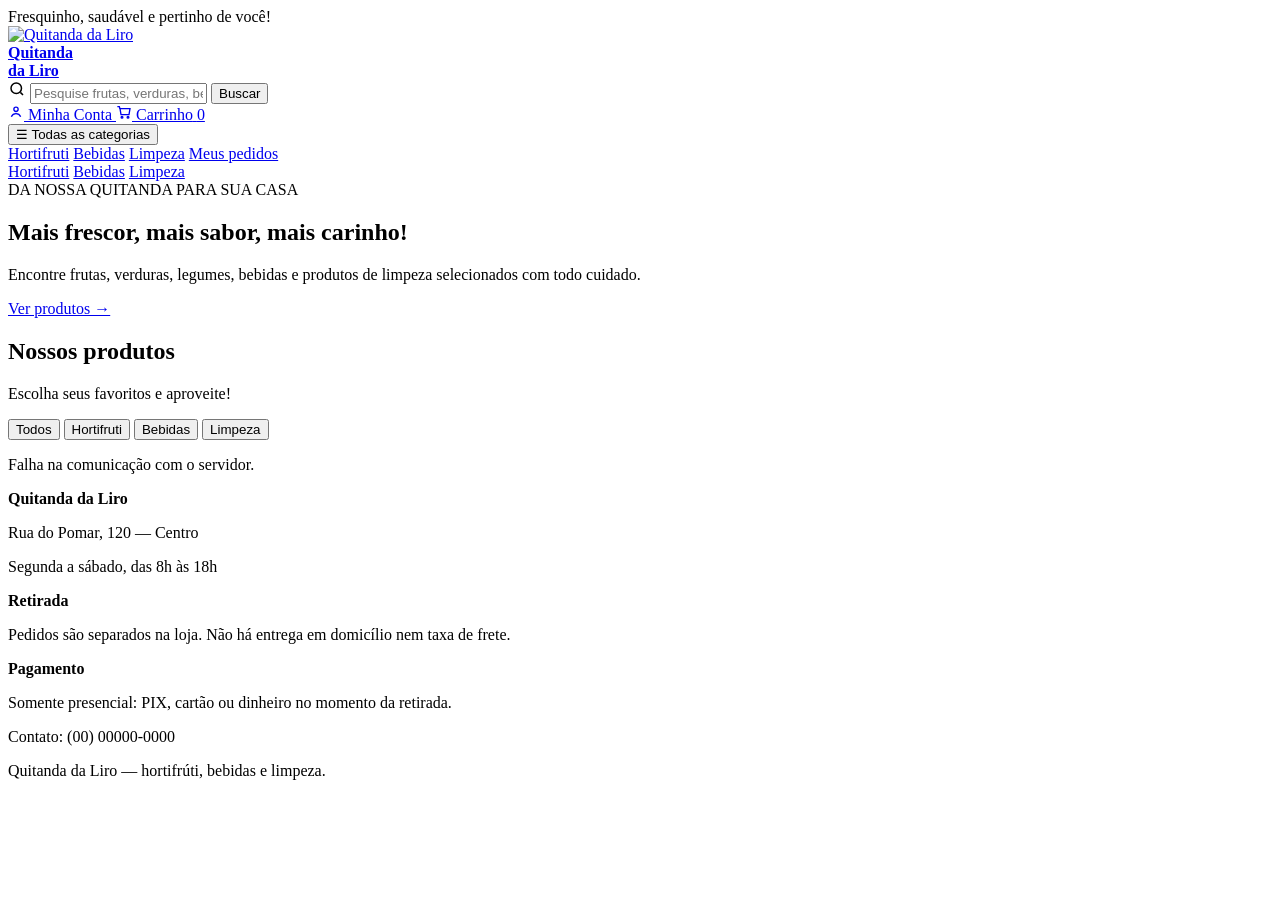
==== frontend/index.html @ e8526d79 "Update index.html" ====
<!DOCTYPE html>
<html lang="pt-BR">
<head>
  <meta charset="utf-8">
  <meta name="viewport" content="width=device-width, initial-scale=1">
  <title>Quitanda da Liro</title>
  <link rel="icon" type="image/png" href="../assets/images/logo-quitanda-liro-favicon.png">
  <link rel="stylesheet" href="css/style.css">
  <link rel="stylesheet" href="css/components.css">
  <link rel="stylesheet" href="css/responsive.css">
</head>
<body data-root="" data-page="inicio">
  <header id="site-header"></header>
  <main class="container">
    <section class="hero-banner">
      <div>
        <span class="selo-rosa">DA NOSSA QUITANDA PARA SUA CASA</span>
        <h1>Mais frescor, mais sabor, mais carinho!</h1>
        <p>Encontre frutas, verduras, legumes, bebidas e produtos de limpeza selecionados com todo cuidado.</p>
        <a class="btn-rosa" href="#produtos">Ver produtos →</a>
      </div>
      </div>
    </section>
    <section class="secao" id="produtos">
      <h2 class="titulo-secao">Nossos produtos</h2>
      <p class="sub">Escolha seus favoritos e aproveite!</p>
      <div class="filtros" id="filtros-home">
        <button type="button" data-filtro="" class="ativo">Todos</button>
        <button type="button" data-filtro="Hortifruti">Hortifruti</button>
        <button type="button" data-filtro="Bebidas">Bebidas</button>
        <button type="button" data-filtro="Limpeza">Limpeza</button>
      </div>
      <div id="destaques" class="grade"></div>
    </section>
  </main>
  <footer id="site-footer"></footer>
  <script src="js/api.js"></script>
  <script src="js/carrinho.js"></script>
  <script src="js/app.js"></script>
  <script src="js/auth.js"></script>
  <script src="js/produtos.js"></script>
  <script src="js/pedidos.js"></script>
</body>
</html>
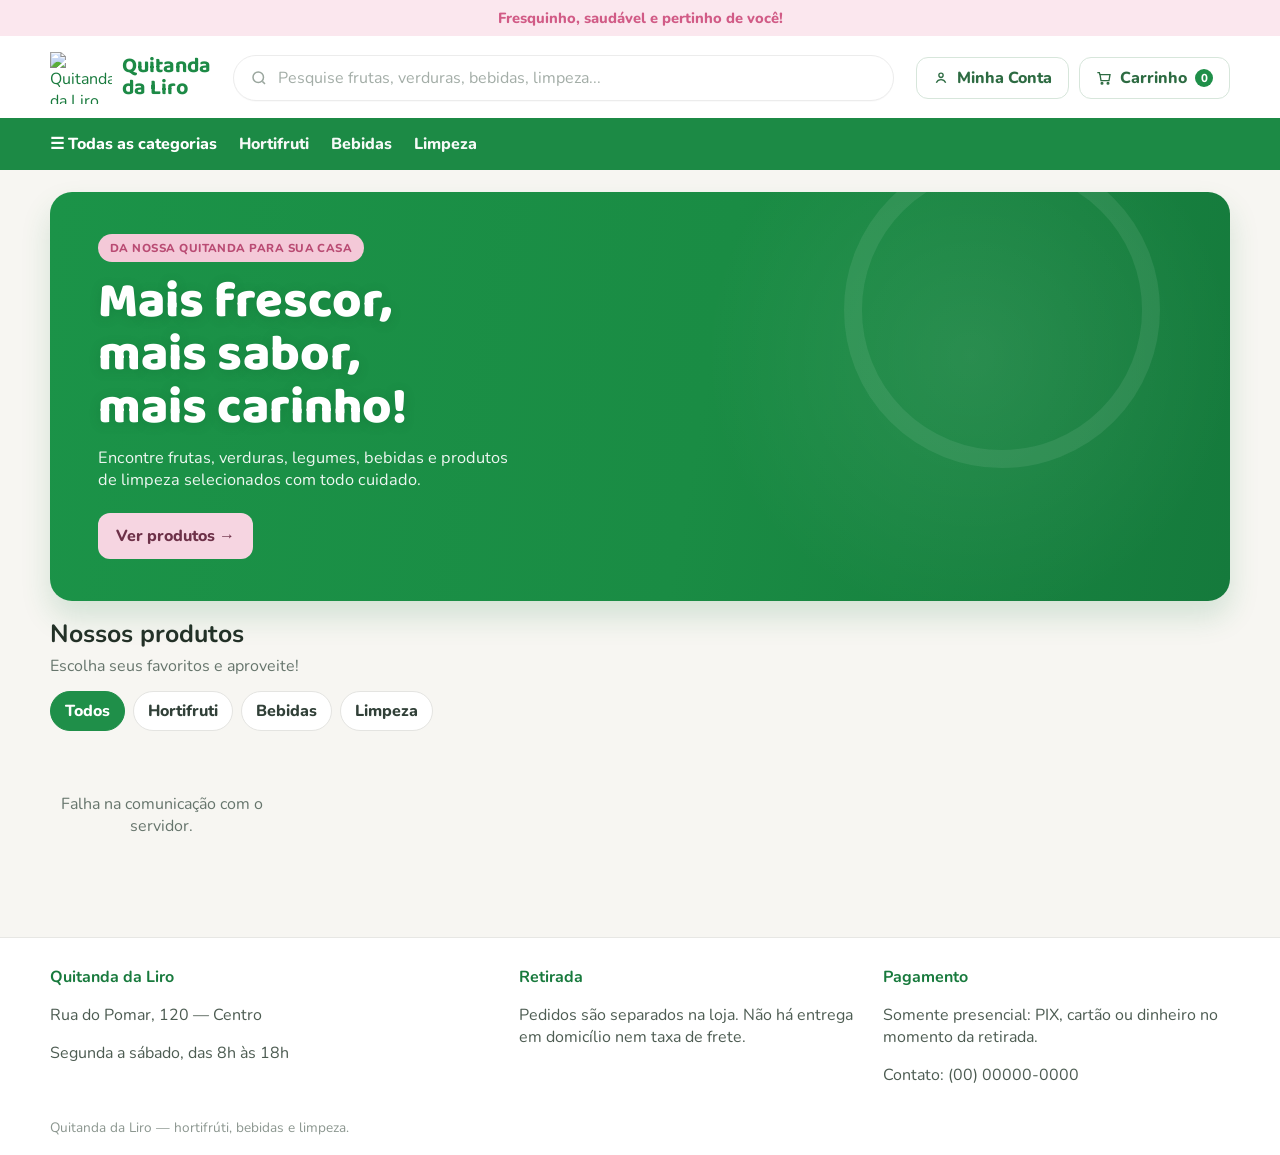
==== commit ee219673: "atualiza arquivos do frontend" ====
--- a/frontend/index.html
+++ b/frontend/index.html
@@ -1,44 +1,46 @@
-<!DOCTYPE html>
-<html lang="pt-BR">
-<head>
-  <meta charset="utf-8">
-  <meta name="viewport" content="width=device-width, initial-scale=1">
-  <title>Quitanda da Liro</title>
-  <link rel="icon" type="image/png" href="../assets/images/logo-quitanda-liro-favicon.png">
-  <link rel="stylesheet" href="css/style.css">
-  <link rel="stylesheet" href="css/components.css">
-  <link rel="stylesheet" href="css/responsive.css">
-</head>
-<body data-root="" data-page="inicio">
-  <header id="site-header"></header>
-  <main class="container">
-    <section class="hero-banner">
-      <div>
-        <span class="selo-rosa">DA NOSSA QUITANDA PARA SUA CASA</span>
-        <h1>Mais frescor, mais sabor, mais carinho!</h1>
-        <p>Encontre frutas, verduras, legumes, bebidas e produtos de limpeza selecionados com todo cuidado.</p>
-        <a class="btn-rosa" href="#produtos">Ver produtos →</a>
-      </div>
-      </div>
-    </section>
-    <section class="secao" id="produtos">
-      <h2 class="titulo-secao">Nossos produtos</h2>
-      <p class="sub">Escolha seus favoritos e aproveite!</p>
-      <div class="filtros" id="filtros-home">
-        <button type="button" data-filtro="" class="ativo">Todos</button>
-        <button type="button" data-filtro="Hortifruti">Hortifruti</button>
-        <button type="button" data-filtro="Bebidas">Bebidas</button>
-        <button type="button" data-filtro="Limpeza">Limpeza</button>
-      </div>
-      <div id="destaques" class="grade"></div>
-    </section>
-  </main>
-  <footer id="site-footer"></footer>
-  <script src="js/api.js"></script>
-  <script src="js/carrinho.js"></script>
-  <script src="js/app.js"></script>
-  <script src="js/auth.js"></script>
-  <script src="js/produtos.js"></script>
-  <script src="js/pedidos.js"></script>
-</body>
-</html>
+<!DOCTYPE html>
+<html lang="pt-BR">
+<head>
+  <meta charset="utf-8">
+  <meta name="viewport" content="width=device-width, initial-scale=1">
+  <title>Quitanda da Liro</title>
+  <link rel="icon" type="image/png" href="../assets/images/logo-quitanda-liro-favicon.png">
+  <link rel="stylesheet" href="css/style.css">
+  <link rel="stylesheet" href="css/components.css">
+  <link rel="stylesheet" href="css/responsive.css">
+</head>
+<body data-root="" data-page="inicio">
+  <header id="site-header"></header>
+  <main class="container">
+    <section class="hero-banner">
+      <div>
+        <span class="selo-rosa">DA NOSSA QUITANDA PARA SUA CASA</span>
+        <h1>Mais frescor, mais sabor, mais carinho!</h1>
+        <p>Encontre frutas, verduras, legumes, bebidas e produtos de limpeza selecionados com todo cuidado.</p>
+        <a class="btn-rosa" href="#produtos">Ver produtos →</a>
+      </div>
+      <div class="hero-imagem" aria-hidden="true">
+        <img src="assets/images/cesta-legumes-pagina-inicial.png" alt="">
+      </div>
+    </section>
+    <section class="secao" id="produtos">
+      <h2 class="titulo-secao">Nossos produtos</h2>
+      <p class="sub">Escolha seus favoritos e aproveite!</p>
+      <div class="filtros" id="filtros-home">
+        <button type="button" data-filtro="" class="ativo">Todos</button>
+        <button type="button" data-filtro="Hortifruti">Hortifruti</button>
+        <button type="button" data-filtro="Bebidas">Bebidas</button>
+        <button type="button" data-filtro="Limpeza">Limpeza</button>
+      </div>
+      <div id="destaques" class="grade"></div>
+    </section>
+  </main>
+  <footer id="site-footer"></footer>
+  <script src="js/api.js"></script>
+  <script src="js/carrinho.js"></script>
+  <script src="js/app.js"></script>
+  <script src="js/auth.js"></script>
+  <script src="js/produtos.js"></script>
+  <script src="js/pedidos.js"></script>
+</body>
+</html>
--- a/frontend/css/style.css
+++ b/frontend/css/style.css
@@ -0,0 +1,794 @@
+@import url("https://fonts.googleapis.com/css2?family=Nunito:wght@500;700;800&family=Baloo+2:wght@600;700;800&display=swap");
+
+:root {
+  --verde: #1f8f49;
+  --verde-escuro: #187a3d;
+  --verde-nav: #1c8a45;
+  --verde-hero: #1b9348;
+  --verde-hero-2: #157a3c;
+  --verde-preco: #17843f;
+  --verde-suave: #e7f6ea;
+  --rosa-faixa: #fbe7ee;
+  --rosa-texto: #d15b86;
+  --rosa-badge: #f7d5e2;
+  --rosa-card: #fdeff4;
+  --rosa-titulo: #c94b78;
+  --menta: #eef8ef;
+  --fundo: #f7f6f2;
+  --branco: #ffffff;
+  --linha: #e7e7e4;
+  --texto: #243028;
+  --mudo: #66756c;
+  --sombra: 0 10px 28px rgba(32, 70, 42, 0.06);
+  --raio: 18px;
+  --fonte: "Nunito", "Segoe UI", sans-serif;
+  --display: "Baloo 2", "Nunito", sans-serif;
+}
+
+* {
+  box-sizing: border-box;
+}
+html {
+  scroll-behavior: smooth;
+}
+body {
+  margin: 0;
+  font-family: var(--fonte);
+  color: var(--texto);
+  background: var(--fundo);
+  min-height: 100vh;
+}
+img {
+  max-width: 100%;
+  display: block;
+}
+a {
+  color: inherit;
+  text-decoration: none;
+}
+button,
+input,
+select,
+textarea {
+  font: inherit;
+}
+
+.faixa-topo {
+  background: var(--rosa-faixa);
+  color: var(--rosa-texto);
+  text-align: center;
+  font-weight: 800;
+  font-size: 0.92rem;
+  padding: 8px 16px;
+}
+.faixa-topo span {
+  margin-right: 6px;
+}
+
+.site-header {
+  background: var(--branco);
+}
+
+.header-inner,
+.nav-wrap,
+.container,
+.rodape-grid {
+  width: min(1180px, calc(100% - 32px));
+  margin: 0 auto;
+}
+
+.header-inner {
+  display: grid;
+  grid-template-columns: auto 1fr auto;
+  gap: 22px;
+  align-items: center;
+  padding: 16px 0 14px;
+}
+
+.marca {
+  display: flex;
+  align-items: center;
+  gap: 10px;
+  color: var(--verde-escuro);
+}
+.header-inner > .marca {
+  grid-column: 1;
+  grid-row: 1;
+  justify-self: start;
+}
+.logo-cesta {
+  width: 62px;
+  height: 52px;
+}
+.marca strong {
+  font-family: var(--display);
+  font-size: 1.35rem;
+  line-height: 1;
+  display: block;
+  color: #1d8a46;
+}
+.marca em {
+  display: block;
+  font-style: normal;
+  font-size: 0.62rem;
+  letter-spacing: 0.08em;
+  color: #8aa392;
+  font-weight: 800;
+  margin-top: 3px;
+}
+
+.busca {
+  display: flex;
+  align-items: center;
+  gap: 8px;
+  background: #fff;
+  border: 1px solid #ececec;
+  border-radius: 999px;
+  padding: 0 16px;
+  height: 46px;
+  box-shadow: 0 1px 0 rgba(0, 0, 0, 0.02);
+}
+.busca svg {
+  flex: 0 0 auto;
+  color: #9aa69e;
+}
+.busca input {
+  border: 0;
+  outline: 0;
+  width: 100%;
+  background: transparent;
+  color: var(--texto);
+}
+.busca input::placeholder {
+  color: #a3ada7;
+}
+.busca button {
+  display: none;
+}
+
+.acoes-topo {
+  display: flex;
+  gap: 10px;
+  align-items: center;
+}
+.header-inner > .acoes-topo {
+  grid-column: 3;
+  grid-row: 1;
+}
+.btn-outline {
+  display: inline-flex;
+  align-items: center;
+  gap: 8px;
+  height: 42px;
+  padding: 0 16px;
+  border-radius: 12px;
+  border: 1.5px solid #d7e6db;
+  background: #fff;
+  color: #2d6b42;
+  font-weight: 800;
+  cursor: pointer;
+  position: relative;
+}
+.btn-outline:hover {
+  border-color: var(--verde);
+  color: var(--verde-escuro);
+}
+
+.badge-carrinho {
+  background: var(--verde);
+  color: #fff;
+  border-radius: 999px;
+  min-width: 18px;
+  height: 18px;
+  font-size: 0.72rem;
+  display: inline-grid;
+  place-items: center;
+  padding: 0 5px;
+}
+
+.nav-bar {
+  position: sticky;
+  top: 0;
+  z-index: 20;
+  background: var(--verde-nav);
+}
+.nav-main {
+  display: flex;
+  align-items: center;
+  gap: 22px;
+  min-height: 52px;
+  color: #fff;
+  font-weight: 800;
+}
+.nav-main a {
+  color: #fff;
+  opacity: 0.96;
+}
+.nav-main a:hover,
+.nav-main a.ativo {
+  opacity: 1;
+}
+.admin-tabs {
+  display: flex;
+  flex: 0 0 auto;
+  align-items: center;
+  gap: 22px;
+}
+.admin-tabs button {
+  border: 2px solid transparent;
+  border-radius: 999px;
+  background: transparent;
+  color: #fff;
+  font-weight: 800;
+  padding: 8px 12px;
+  white-space: nowrap;
+  cursor: pointer;
+  opacity: 0.96;
+}
+.admin-tabs button:hover,
+.admin-tabs button.ativo {
+  border-color: #fff;
+  opacity: 1;
+}
+.admin-exit {
+  margin-left: auto;
+  padding: 8px 12px;
+  border: 1px solid rgba(255, 255, 255, 0.75);
+  border-radius: 999px;
+  color: #fff;
+  font-weight: 800;
+  white-space: nowrap;
+}
+.admin-exit:hover {
+  background: rgba(255, 255, 255, 0.12);
+}
+.menu-cat {
+  position: relative;
+}
+.menu-cat > button {
+  background: transparent;
+  border: 0;
+  color: #fff;
+  font-weight: 800;
+  display: inline-flex;
+  align-items: center;
+  gap: 8px;
+  cursor: pointer;
+  padding: 8px 0;
+}
+.menu-drop {
+  display: none;
+  position: absolute;
+  top: 100%;
+  left: 0;
+  background: #fff;
+  color: var(--texto);
+  min-width: 220px;
+  border-radius: 14px;
+  box-shadow: var(--sombra);
+  border: 1px solid var(--linha);
+  padding: 8px;
+  z-index: 30;
+}
+.menu-cat:hover .menu-drop,
+.menu-cat:focus-within .menu-drop {
+  display: grid;
+}
+.menu-drop a {
+  color: var(--texto);
+  padding: 10px 12px;
+  border-radius: 10px;
+  font-weight: 700;
+}
+.menu-drop a:hover {
+  background: var(--verde-suave);
+}
+
+.hero-banner {
+  margin: 22px auto 16px;
+  background:
+    radial-gradient(
+      circle at 78% 40%,
+      rgba(255, 255, 255, 0.08),
+      transparent 28%
+    ),
+    linear-gradient(
+      100deg,
+      var(--verde-hero) 0%,
+      #1a8c44 55%,
+      var(--verde-hero-2) 100%
+    );
+  color: #fff;
+  border-radius: 22px;
+  min-height: 280px;
+  padding: 42px 48px;
+  display: grid;
+  grid-template-columns: 1.15fr 0.85fr;
+  align-items: center;
+  position: relative;
+  overflow: hidden;
+  box-shadow: 0 16px 30px rgba(23, 122, 61, 0.16);
+}
+.hero-imagem {
+  position: absolute;
+  right: 18px;
+  bottom: -8px;
+  width: 46%;
+  height: 300px;
+  display: flex;
+  align-items: flex-end;
+  justify-content: flex-end;
+  z-index: 1;
+}
+.hero-imagem img {
+  width: 100%;
+  max-height: 300px;
+  object-fit: contain;
+  object-position: right bottom;
+  filter: drop-shadow(0 12px 10px rgba(0, 0, 0, 0.12));
+}
+.hero-banner > div:first-child {
+  position: relative;
+  z-index: 2;
+}
+.hero-banner::before {
+  content: "";
+  position: absolute;
+  width: 280px;
+  height: 280px;
+  border: 18px solid rgba(255, 255, 255, 0.08);
+  border-radius: 50%;
+  right: 70px;
+  top: -40px;
+}
+.selo-rosa {
+  display: inline-block;
+  background: #f4c9d8;
+  color: #b94b73;
+  border-radius: 999px;
+  font-size: 0.72rem;
+  font-weight: 800;
+  letter-spacing: 0.04em;
+  padding: 6px 12px;
+  margin-bottom: 14px;
+}
+.hero-banner h1 {
+  font-family: var(--display);
+  font-size: clamp(2.1rem, 4vw, 3.15rem);
+  line-height: 1.05;
+  margin: 0 0 12px;
+  font-weight: 800;
+  max-width: 12ch;
+  color: #fff;
+  text-shadow: 0 2px 12px rgba(0, 74, 35, 0.18);
+}
+.hero-banner p {
+  margin: 0 0 22px;
+  max-width: 42ch;
+  color: rgba(255, 255, 255, 0.92);
+  font-size: 1.02rem;
+}
+.btn-rosa {
+  display: inline-flex;
+  align-items: center;
+  background: #f6d5e1;
+  color: #6d3148;
+  border: 0;
+  border-radius: 12px;
+  padding: 12px 18px;
+  font-weight: 800;
+  cursor: pointer;
+}
+.btn-rosa:hover {
+  filter: brightness(0.98);
+}
+.hero-artes {
+  position: relative;
+  height: 210px;
+  z-index: 1;
+}
+.arte {
+  position: absolute;
+  font-size: 92px;
+  filter: drop-shadow(0 10px 8px rgba(0, 0, 0, 0.12));
+  line-height: 1;
+}
+.arte.folha {
+  left: 18%;
+  top: 48px;
+  font-size: 104px;
+  transform: rotate(-8deg);
+}
+.arte.morango {
+  right: 8%;
+  top: 18px;
+  font-size: 118px;
+}
+
+.secao h2,
+.titulo-secao {
+  font-size: 1.55rem;
+  margin: 0 0 4px;
+  color: #243128;
+}
+.sub {
+  color: var(--mudo);
+  margin: 0 0 14px;
+}
+
+.filtros {
+  display: flex;
+  gap: 8px;
+  flex-wrap: wrap;
+  margin: 8px 0 18px;
+}
+.filtros button {
+  border: 1px solid #e4e4e1;
+  background: #fff;
+  color: #314038;
+  border-radius: 999px;
+  padding: 8px 14px;
+  font-weight: 800;
+  cursor: pointer;
+}
+.filtros button.ativo {
+  background: var(--verde);
+  color: #fff;
+  border-color: var(--verde);
+}
+
+.grade {
+  display: grid;
+  grid-template-columns: repeat(5, 1fr);
+  gap: 16px;
+}
+
+.produto-card {
+  background: #fff;
+  border: 1px solid #efefed;
+  border-radius: 16px;
+  box-shadow: var(--sombra);
+  padding: 14px 14px 16px;
+  display: flex;
+  flex-direction: column;
+  align-items: center;
+  text-align: center;
+  min-height: 280px;
+}
+.produto-foto {
+  width: 100%;
+  height: 132px;
+  display: grid;
+  place-items: center;
+  position: relative;
+  font-size: 72px;
+  line-height: 1;
+}
+.produto-foto img {
+  width: 92px;
+  height: 92px;
+  object-fit: contain;
+}
+.unidade-pill {
+  position: absolute;
+  right: 4px;
+  bottom: 8px;
+  background: #146b34;
+  color: #fff;
+  border-radius: 999px;
+  font-size: 0.68rem;
+  font-weight: 800;
+  padding: 3px 8px;
+}
+.produto-corpo {
+  width: 100%;
+  display: flex;
+  flex-direction: column;
+  align-items: center;
+  gap: 4px;
+}
+.produto-corpo h3 {
+  margin: 6px 0 0;
+  font-size: 0.92rem;
+  letter-spacing: 0.01em;
+  text-transform: uppercase;
+  font-weight: 800;
+}
+.preco {
+  color: var(--verde-preco);
+  font-weight: 800;
+  font-size: 1.15rem;
+  margin: 2px 0;
+}
+.cat-rosa {
+  color: #e07aa0;
+  font-size: 0.82rem;
+  font-weight: 700;
+}
+.btn-add {
+  margin-top: 8px;
+  width: 100%;
+  height: 40px;
+  border-radius: 999px;
+  border: 1.5px solid #d5e5d8;
+  background: #fff;
+  color: #2a6b40;
+  font-weight: 800;
+  cursor: pointer;
+  display: inline-flex;
+  align-items: center;
+  justify-content: center;
+  gap: 8px;
+}
+.btn-add:hover {
+  border-color: var(--verde);
+  background: #f7fbf8;
+}
+.btn-add:disabled {
+  cursor: wait;
+  opacity: 1;
+}
+.spinner-adicionar {
+  box-sizing: border-box;
+  width: 20px;
+  height: 20px;
+  border: 3px solid #2a6b40;
+  border-top-color: transparent;
+  border-radius: 50%;
+  display: block;
+  flex: 0 0 20px;
+  margin: 0 auto;
+  animation: girar-adicionar 0.65s linear infinite !important;
+  -webkit-animation: girar-adicionar 0.65s linear infinite !important;
+}
+@keyframes girar-adicionar {
+  from { transform: rotate(0deg); }
+  to { transform: rotate(360deg); }
+}
+@-webkit-keyframes girar-adicionar {
+  from { -webkit-transform: rotate(0deg); }
+  to { -webkit-transform: rotate(360deg); }
+}
+.btn-detalhe {
+  border: 0;
+  background: transparent;
+  color: #8aa094;
+  font-size: 0.78rem;
+  cursor: pointer;
+  margin-top: 2px;
+}
+
+.btn,
+.btn-verde,
+.btn-claro,
+.btn-ghost {
+  border-radius: 12px;
+  padding: 10px 16px;
+  font-weight: 800;
+  cursor: pointer;
+  border: 0;
+  display: inline-flex;
+  align-items: center;
+  gap: 8px;
+}
+.btn-verde {
+  background: var(--verde);
+  color: #fff;
+}
+.btn-claro {
+  background: #fff;
+  color: var(--texto);
+  border: 1px solid var(--linha);
+}
+.btn-ghost {
+  background: transparent;
+  color: var(--verde-escuro);
+}
+.btn:disabled,
+.btn-verde:disabled {
+  opacity: 0.6;
+  cursor: not-allowed;
+}
+
+.site-footer {
+  margin-top: 48px;
+  background: #fff;
+  border-top: 1px solid var(--linha);
+  color: #4d5c52;
+  padding: 28px 0 18px;
+}
+.rodape-grid {
+  display: grid;
+  grid-template-columns: 1.3fr 1fr 1fr;
+  gap: 18px;
+}
+.site-footer strong {
+  color: var(--verde-escuro);
+}
+.aviso-legal {
+  width: min(1180px, calc(100% - 32px));
+  margin: 16px auto 0;
+  font-size: 0.85rem;
+  color: #8b968f;
+}
+
+.painel,
+.formulario {
+  background: #fff;
+  border: 1px solid var(--linha);
+  border-radius: var(--raio);
+  box-shadow: var(--sombra);
+  padding: 22px;
+}
+.formulario label {
+  display: block;
+  font-weight: 800;
+  margin: 12px 0 6px;
+}
+.formulario input,
+.formulario select,
+.formulario textarea {
+  width: 100%;
+  padding: 11px 12px;
+  border-radius: 12px;
+  border: 1px solid var(--linha);
+  background: #fff;
+}
+.msg {
+  padding: 12px 14px;
+  border-radius: 12px;
+  margin: 12px 0;
+}
+.msg.erro {
+  background: #fde8ea;
+  color: #8a2432;
+}
+.msg.ok {
+  background: var(--verde-suave);
+  color: var(--verde-escuro);
+}
+.ajuda,
+.vazio {
+  color: var(--mudo);
+}
+.vazio {
+  text-align: center;
+  padding: 28px 8px;
+}
+
+.duas-colunas {
+  display: grid;
+  grid-template-columns: 1.4fr 0.8fr;
+  gap: 18px;
+  align-items: start;
+}
+.carrinho-item {
+  display: grid;
+  grid-template-columns: 72px 1fr auto;
+  gap: 12px;
+  align-items: center;
+  padding: 12px 0;
+  border-bottom: 1px solid var(--linha);
+}
+.qtd {
+  display: inline-flex;
+  border: 1px solid var(--linha);
+  border-radius: 999px;
+  overflow: hidden;
+}
+.qtd button {
+  width: 32px;
+  height: 32px;
+  border: 0;
+  background: #dee0de;
+  cursor: pointer;
+  font-weight: 800;
+}
+.qtd span {
+  min-width: 28px;
+  text-align: center;
+}
+.linha {
+  display: flex;
+  justify-content: space-between;
+  gap: 12px;
+  margin: 8px 0;
+}
+.resumo {
+  position: sticky;
+  top: 16px;
+}
+.caixa-info {
+  background: var(--rosa-card);
+  border-radius: 14px;
+  padding: 14px;
+  color: #7a4054;
+}
+.timeline {
+  display: grid;
+  grid-template-columns: repeat(4, 1fr);
+  gap: 8px;
+  margin: 14px 0;
+}
+.etapa {
+  background: #eef1ee;
+  color: #667;
+  border-radius: 12px;
+  padding: 10px;
+  text-align: center;
+  font-size: 0.82rem;
+  font-weight: 800;
+}
+.etapa.concluida {
+  background: var(--verde-suave);
+  color: var(--verde-escuro);
+}
+.etapa.atual {
+  background: var(--rosa-badge);
+  color: #7a3048;
+}
+.etapa.cancelado {
+  background: #fde8ea;
+  color: #8a2432;
+  grid-column: 1 / -1;
+}
+.pedido-card {
+  margin-bottom: 12px;
+}
+.confirmacao {
+  text-align: center;
+}
+.confirmacao .numero {
+  font-family: var(--display);
+  font-size: 2.2rem;
+  color: var(--verde);
+}
+.acoes-form {
+  display: flex;
+  gap: 10px;
+  flex-wrap: wrap;
+  margin-top: 14px;
+}
+.admin-tabela {
+  width: 100%;
+  border-collapse: collapse;
+}
+.admin-tabela th,
+.admin-tabela td {
+  border-bottom: 1px solid var(--linha);
+  padding: 8px;
+  text-align: left;
+}
+.modal {
+  position: fixed;
+  inset: 0;
+  background: rgba(24, 40, 30, 0.45);
+  display: none;
+  place-items: center;
+  padding: 16px;
+  z-index: 40;
+}
+.modal.aberto {
+  display: grid;
+}
+.modal-caixa {
+  background: #fff;
+  border-radius: 18px;
+  max-width: 460px;
+  width: 100%;
+  padding: 22px;
+  text-align: center;
+}
+.icone-btn {
+  display: none;
+}
+.toldo {
+  display: none;
+}
+.secao {
+  padding-bottom: 8px;
+}
+h1 {
+  font-family: var(--display);
+  color: #21402c;
+}
--- a/frontend/css/components.css
+++ b/frontend/css/components.css
@@ -0,0 +1,8 @@
+/* Complementos visuais da identidade da quitanda. */
+.lista-simples { color: var(--mudo); }
+.admin-produto { min-height: 320px; }
+.admin-acoes { display: flex; gap: 8px; justify-content: center; flex-wrap: wrap; margin-top: 8px; }
+.btn-excluir { background: #fde8ea; color: #8a2432; border: 1px solid #f4c8ce; }
+.admin-secao { margin-top: 18px; }
+.admin-secao h1 { margin-top: 0; }
+.admin-secao[hidden] { display: none; }
--- a/frontend/css/responsive.css
+++ b/frontend/css/responsive.css
@@ -0,0 +1,27 @@
+@media (max-width: 1100px) {
+  .grade { grid-template-columns: repeat(3, 1fr); }
+}
+@media (max-width: 860px) {
+  .header-inner { grid-template-columns: 1fr auto; }
+  .header-inner > .marca { grid-column: 1; }
+  .header-inner > .acoes-topo { grid-column: 2; }
+  .busca { grid-column: 1 / -1; }
+  .hero-banner, .promos, .duas-colunas, .rodape-grid { grid-template-columns: 1fr; }
+  .hero-banner { min-height: 520px; align-content: start; }
+  .hero-imagem { right: 16px; bottom: -4px; width: 72%; height: 280px; }
+  .hero-imagem img { max-height: 280px; }
+  .hero-artes { height: 140px; }
+  .arte.folha { left: 8%; top: 10px; font-size: 78px; }
+  .arte.morango { right: 8%; top: 0; font-size: 86px; }
+  .grade { grid-template-columns: repeat(2, 1fr); }
+  .nav-main { gap: 14px; overflow-x: auto; font-size: 0.92rem; }
+  .timeline { grid-template-columns: 1fr 1fr; }
+}
+@media (max-width: 520px) {
+  .hero-banner { min-height: 500px; padding: 32px 24px; }
+  .hero-imagem { width: 96%; height: 240px; }
+  .hero-imagem img { max-height: 240px; }
+  .grade { grid-template-columns: 1fr; }
+  .marca strong { font-size: 1.15rem; }
+  .btn-outline span.rotulo { display: none; }
+}
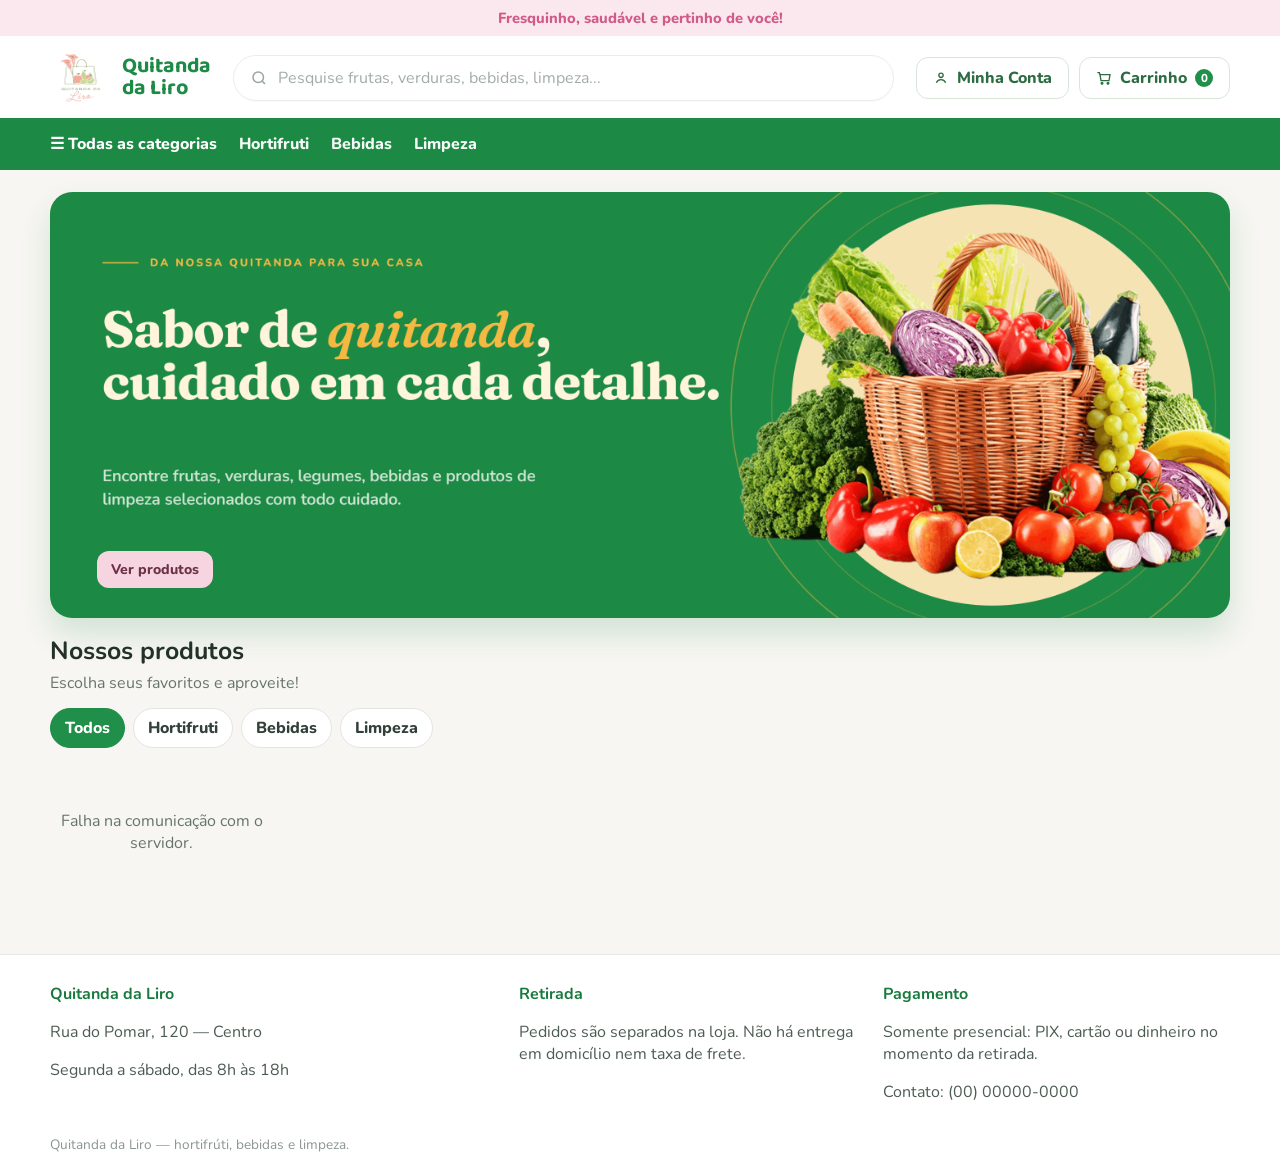
==== commit 7fcf0a59: "adiciona atualizacoes de frontend e backend" ====
--- a/frontend/index.html
+++ b/frontend/index.html
@@ -4,7 +4,7 @@
   <meta charset="utf-8">
   <meta name="viewport" content="width=device-width, initial-scale=1">
   <title>Quitanda da Liro</title>
-  <link rel="icon" type="image/png" href="../assets/images/logo-quitanda-liro-favicon.png">
+  <link rel="icon" type="image/png" href="assets/imagens/logo-quitanda-liro-favicon.png">
   <link rel="stylesheet" href="css/style.css">
   <link rel="stylesheet" href="css/components.css">
   <link rel="stylesheet" href="css/responsive.css">
@@ -13,15 +13,14 @@
   <header id="site-header"></header>
   <main class="container">
     <section class="hero-banner">
-      <div>
-        <span class="selo-rosa">DA NOSSA QUITANDA PARA SUA CASA</span>
-        <h1>Mais frescor, mais sabor, mais carinho!</h1>
-        <p>Encontre frutas, verduras, legumes, bebidas e produtos de limpeza selecionados com todo cuidado.</p>
-        <a class="btn-rosa" href="#produtos">Ver produtos →</a>
-      </div>
-      <div class="hero-imagem" aria-hidden="true">
-        <img src="assets/images/cesta-legumes-pagina-inicial.png" alt="">
-      </div>
+      <img
+        class="hero-banner-imagem"
+        src="assets/imagens/banner-quitanda.png"
+        alt="Sabor de quitanda, cuidado em cada detalhe, com uma cesta de frutas e verduras."
+        width="2000"
+        height="720"
+      >
+      <a class="btn-rosa" href="#produtos">Ver produtos</a>
     </section>
     <section class="secao" id="produtos">
       <h2 class="titulo-secao">Nossos produtos</h2>
@@ -36,9 +35,9 @@
     </section>
   </main>
   <footer id="site-footer"></footer>
-  <script src="js/api.js"></script>
+  <script src="js/api.js?v=2"></script>
   <script src="js/carrinho.js"></script>
-  <script src="js/app.js"></script>
+  <script src="js/app.js?v=7"></script>
   <script src="js/auth.js"></script>
   <script src="js/produtos.js"></script>
   <script src="js/pedidos.js"></script>
--- a/frontend/css/style.css
+++ b/frontend/css/style.css
@@ -214,7 +214,10 @@
   align-items: center;
   gap: 22px;
 }
-.admin-tabs button {
+.admin-tabs button,
+.admin-tabs a {
+  display: inline-flex;
+  align-items: center;
   border: 2px solid transparent;
   border-radius: 999px;
   background: transparent;
@@ -226,21 +229,10 @@
   opacity: 0.96;
 }
 .admin-tabs button:hover,
-.admin-tabs button.ativo {
-  border-color: #fff;
+.admin-tabs button.ativo,
+.admin-tabs a:hover,
+.admin-tabs a.ativo {
   opacity: 1;
-}
-.admin-exit {
-  margin-left: auto;
-  padding: 8px 12px;
-  border: 1px solid rgba(255, 255, 255, 0.75);
-  border-radius: 999px;
-  color: #fff;
-  font-weight: 800;
-  white-space: nowrap;
-}
-.admin-exit:hover {
-  background: rgba(255, 255, 255, 0.12);
 }
 .menu-cat {
   position: relative;
@@ -286,96 +278,29 @@
 
 .hero-banner {
   margin: 22px auto 16px;
-  background:
-    radial-gradient(
-      circle at 78% 40%,
-      rgba(255, 255, 255, 0.08),
-      transparent 28%
-    ),
-    linear-gradient(
-      100deg,
-      var(--verde-hero) 0%,
-      #1a8c44 55%,
-      var(--verde-hero-2) 100%
-    );
-  color: #fff;
   border-radius: 22px;
-  min-height: 280px;
-  padding: 42px 48px;
-  display: grid;
-  grid-template-columns: 1.15fr 0.85fr;
-  align-items: center;
   position: relative;
   overflow: hidden;
   box-shadow: 0 16px 30px rgba(23, 122, 61, 0.16);
 }
-.hero-imagem {
+.hero-banner-imagem {
+  display: block;
+  width: 100%;
+  height: auto;
+}
+.btn-rosa {
   position: absolute;
-  right: 18px;
-  bottom: -8px;
-  width: 46%;
-  height: 300px;
-  display: flex;
-  align-items: flex-end;
-  justify-content: flex-end;
+  left: 4%;
+  bottom: 7%;
   z-index: 1;
-}
-.hero-imagem img {
-  width: 100%;
-  max-height: 300px;
-  object-fit: contain;
-  object-position: right bottom;
-  filter: drop-shadow(0 12px 10px rgba(0, 0, 0, 0.12));
-}
-.hero-banner > div:first-child {
-  position: relative;
-  z-index: 2;
-}
-.hero-banner::before {
-  content: "";
-  position: absolute;
-  width: 280px;
-  height: 280px;
-  border: 18px solid rgba(255, 255, 255, 0.08);
-  border-radius: 50%;
-  right: 70px;
-  top: -40px;
-}
-.selo-rosa {
-  display: inline-block;
-  background: #f4c9d8;
-  color: #b94b73;
-  border-radius: 999px;
-  font-size: 0.72rem;
-  font-weight: 800;
-  letter-spacing: 0.04em;
-  padding: 6px 12px;
-  margin-bottom: 14px;
-}
-.hero-banner h1 {
-  font-family: var(--display);
-  font-size: clamp(2.1rem, 4vw, 3.15rem);
-  line-height: 1.05;
-  margin: 0 0 12px;
-  font-weight: 800;
-  max-width: 12ch;
-  color: #fff;
-  text-shadow: 0 2px 12px rgba(0, 74, 35, 0.18);
-}
-.hero-banner p {
-  margin: 0 0 22px;
-  max-width: 42ch;
-  color: rgba(255, 255, 255, 0.92);
-  font-size: 1.02rem;
-}
-.btn-rosa {
   display: inline-flex;
   align-items: center;
   background: #f6d5e1;
   color: #6d3148;
   border: 0;
   border-radius: 12px;
-  padding: 12px 18px;
+  padding: 9px 14px;
+  font-size: 0.88rem;
   font-weight: 800;
   cursor: pointer;
 }
@@ -480,6 +405,11 @@
   font-weight: 800;
   padding: 3px 8px;
 }
+.categoria-pill {
+  position: absolute;
+  top: 8px;
+  left: 4px;
+}
 .produto-corpo {
   width: 100%;
   display: flex;
@@ -499,6 +429,17 @@
   font-weight: 800;
   font-size: 1.15rem;
   margin: 2px 0;
+}
+.preco-quilo {
+  width: 82%;
+  padding: 3px 8px;
+  border-radius: 999px;
+  background: #0aaf24;
+  color: #fff;
+  font-size: 0.76rem;
+  font-style: italic;
+  font-weight: 700;
+  line-height: 1.2;
 }
 .cat-rosa {
   color: #e07aa0;
@@ -686,6 +627,9 @@
 }
 .qtd span {
   min-width: 28px;
+  display: flex;
+  align-items: center;
+  justify-content: center;
   text-align: center;
 }
 .linha {
@@ -711,12 +655,15 @@
   margin: 14px 0;
 }
 .etapa {
+  display: flex;
+  align-items: center;
+  justify-content: center;
   background: #eef1ee;
   color: #667;
   border-radius: 12px;
   padding: 10px;
   text-align: center;
-  font-size: 0.82rem;
+  font-size: 16px;
   font-weight: 800;
 }
 .etapa.concluida {
@@ -734,6 +681,28 @@
 }
 .pedido-card {
   margin-bottom: 12px;
+}
+.pedido-miniaturas {
+  display: flex;
+  align-items: center;
+  gap: 8px;
+  margin: 12px 0;
+}
+.pedido-miniaturas img {
+  width: 48px;
+  height: 48px;
+  object-fit: cover;
+  border: 1px solid var(--linha);
+  border-radius: 8px;
+}
+.pedido-miniaturas-mais {
+  display: inline-flex;
+  align-items: center;
+  justify-content: center;
+  min-width: 36px;
+  height: 36px;
+  color: var(--mudo);
+  font-weight: 800;
 }
 .confirmacao {
   text-align: center;
--- a/frontend/css/components.css
+++ b/frontend/css/components.css
@@ -6,3 +6,6 @@
 .admin-secao { margin-top: 18px; }
 .admin-secao h1 { margin-top: 0; }
 .admin-secao[hidden] { display: none; }
+.modal-confirmacao h2 { margin: 0 0 12px; color: var(--verde-escuro); }
+.modal-confirmacao .acoes-form { justify-content: center; }
+.acoes-perfil #btn-excluir-conta { margin-left: auto; }
--- a/frontend/css/responsive.css
+++ b/frontend/css/responsive.css
@@ -6,22 +6,15 @@
   .header-inner > .marca { grid-column: 1; }
   .header-inner > .acoes-topo { grid-column: 2; }
   .busca { grid-column: 1 / -1; }
-  .hero-banner, .promos, .duas-colunas, .rodape-grid { grid-template-columns: 1fr; }
-  .hero-banner { min-height: 520px; align-content: start; }
-  .hero-imagem { right: 16px; bottom: -4px; width: 72%; height: 280px; }
-  .hero-imagem img { max-height: 280px; }
-  .hero-artes { height: 140px; }
-  .arte.folha { left: 8%; top: 10px; font-size: 78px; }
-  .arte.morango { right: 8%; top: 0; font-size: 86px; }
+  .promos, .duas-colunas, .rodape-grid { grid-template-columns: 1fr; }
   .grade { grid-template-columns: repeat(2, 1fr); }
   .nav-main { gap: 14px; overflow-x: auto; font-size: 0.92rem; }
   .timeline { grid-template-columns: 1fr 1fr; }
 }
 @media (max-width: 520px) {
-  .hero-banner { min-height: 500px; padding: 32px 24px; }
-  .hero-imagem { width: 96%; height: 240px; }
-  .hero-imagem img { max-height: 240px; }
+  .btn-rosa { left: 3%; bottom: 2%; padding: 5px 9px; font-size: 0.72rem; }
   .grade { grid-template-columns: 1fr; }
   .marca strong { font-size: 1.15rem; }
   .btn-outline span.rotulo { display: none; }
+  .admin-header-inner .btn-outline span.rotulo { display: inline; }
 }
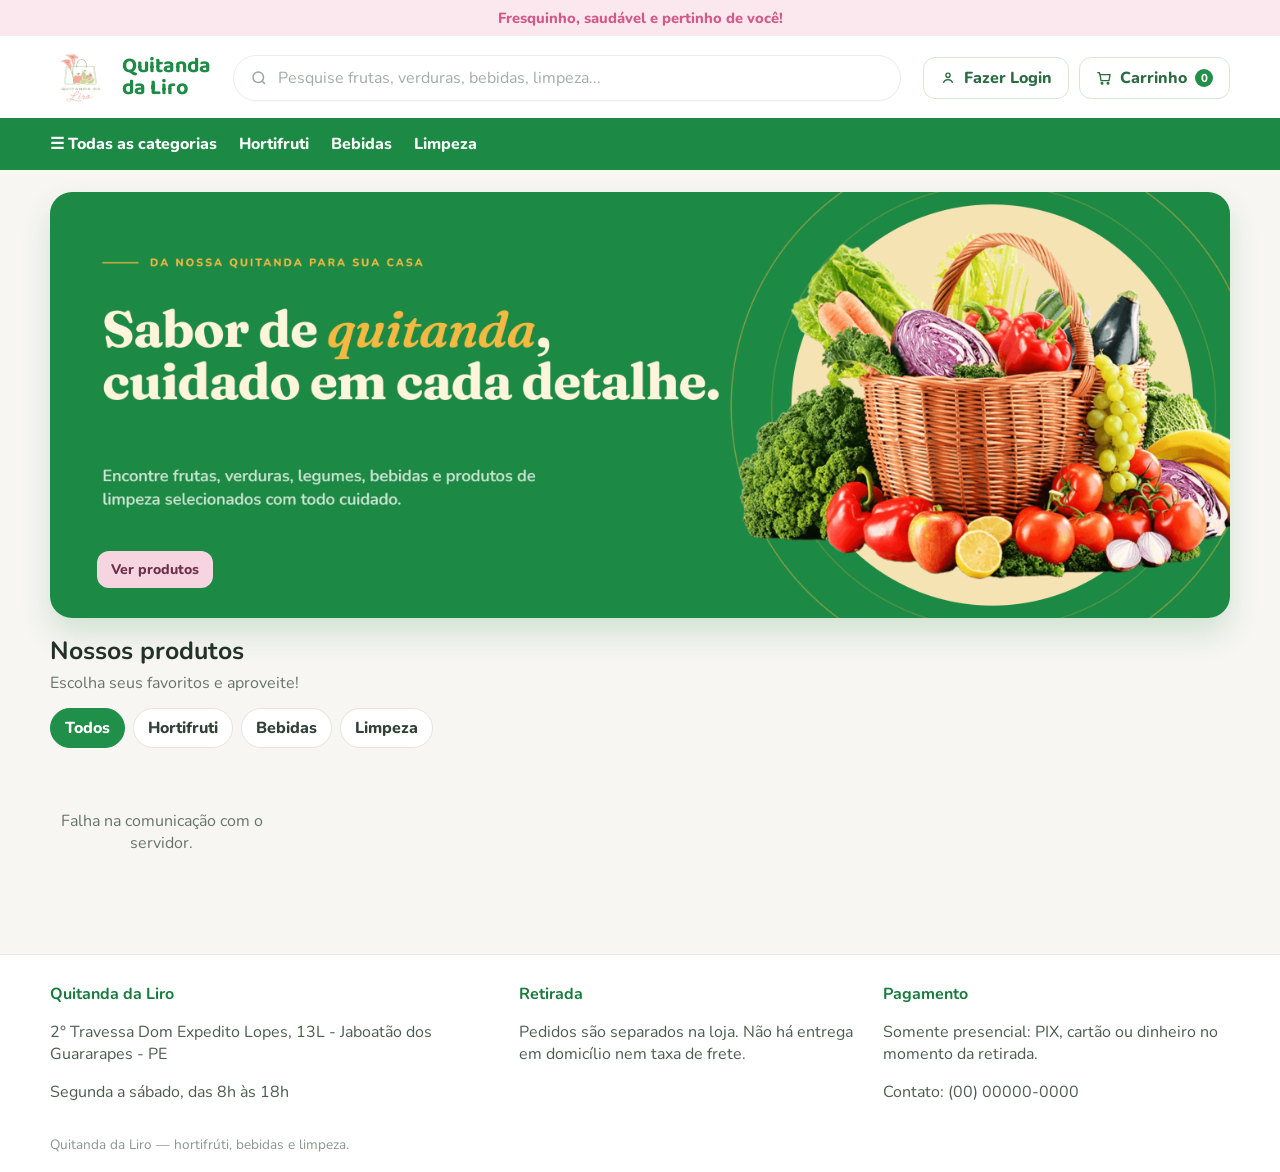
==== commit da8ecb1f: "atualiza area do administrador e usuário comum" ====
--- a/frontend/index.html
+++ b/frontend/index.html
@@ -37,7 +37,7 @@
   <footer id="site-footer"></footer>
   <script src="js/api.js?v=2"></script>
   <script src="js/carrinho.js"></script>
-  <script src="js/app.js?v=7"></script>
+  <script src="js/app.js?v=8"></script>
   <script src="js/auth.js"></script>
   <script src="js/produtos.js"></script>
   <script src="js/pedidos.js"></script>
--- a/frontend/css/style.css
+++ b/frontend/css/style.css
@@ -575,6 +575,10 @@
   border: 1px solid var(--linha);
   background: #fff;
 }
+.formulario input[readonly] {
+  background: #f7f8f7;
+  cursor: not-allowed;
+}
 .msg {
   padding: 12px 14px;
   border-radius: 12px;
